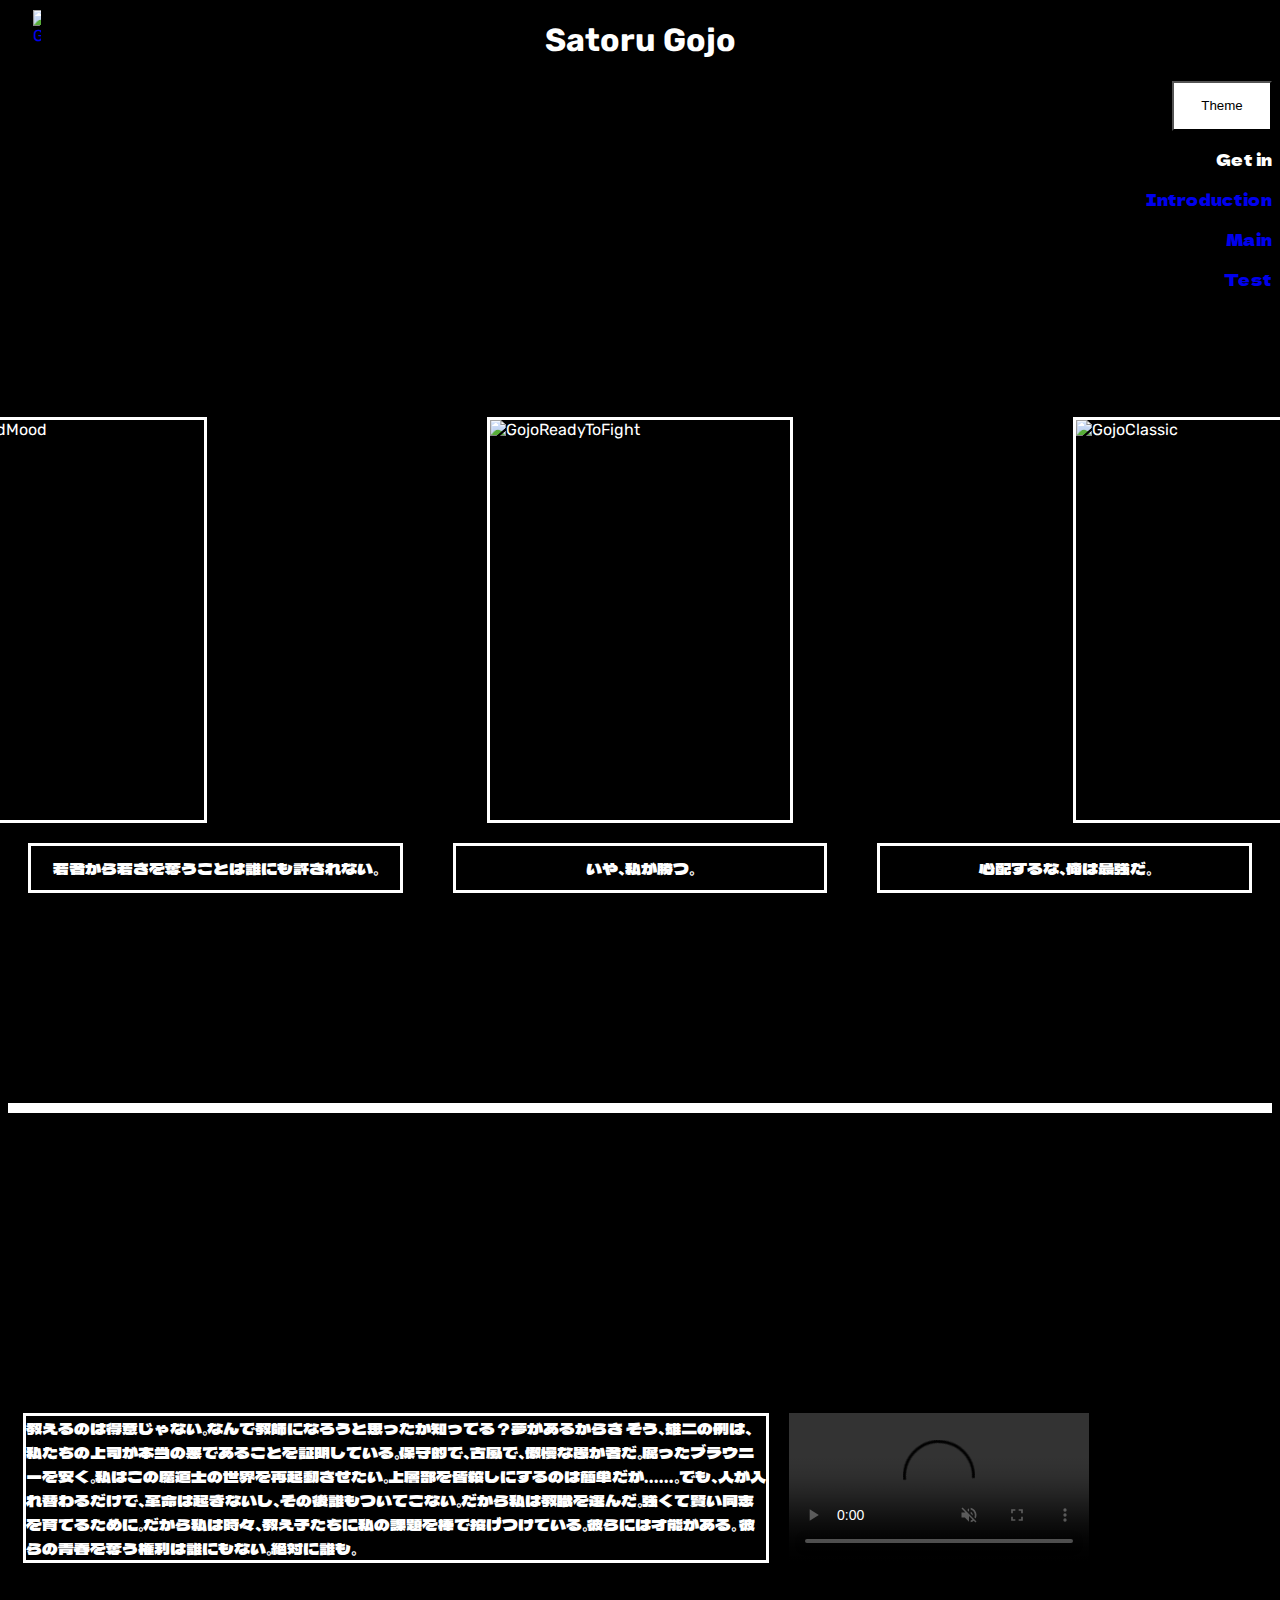
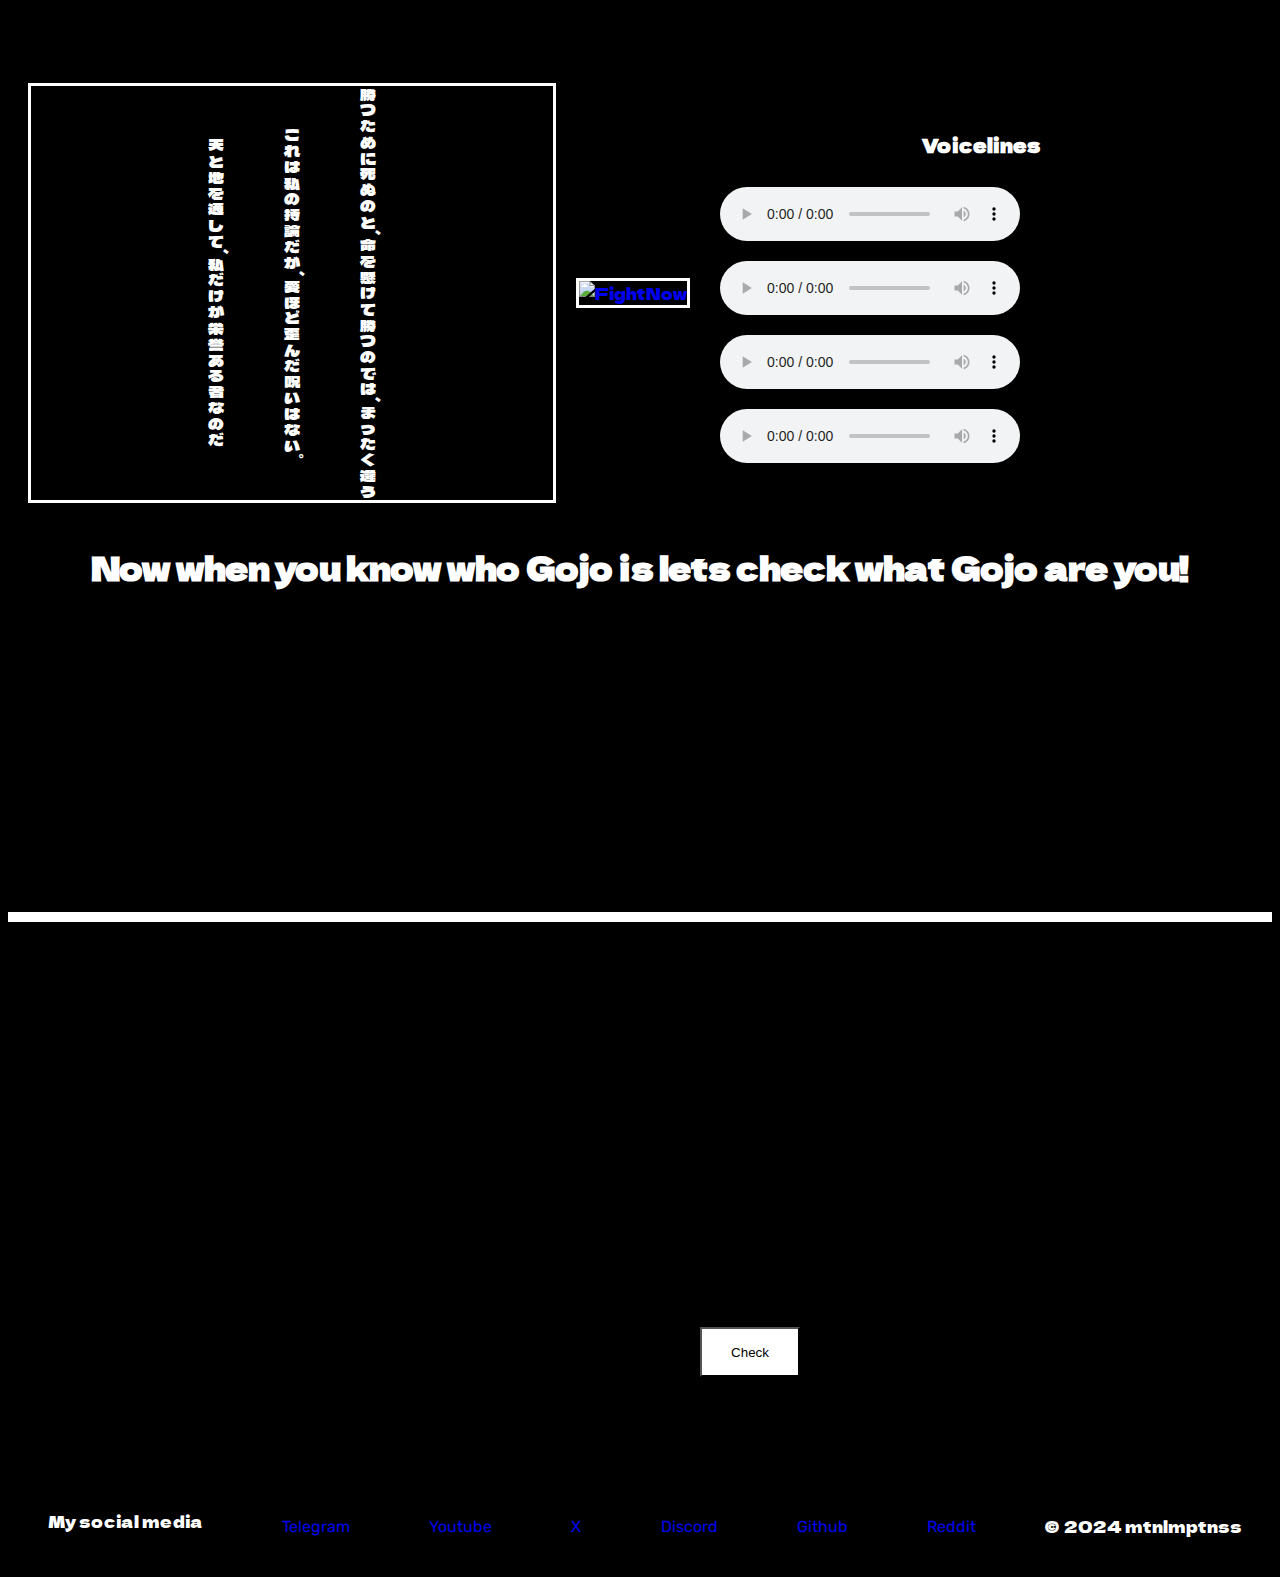
==== index.html @ ffa50f61 "Update and rename Strongest.html to index.html" ====
<!DOCTYPE html>
<html lang="en">
<head>
    <meta charset="UTF-8">
    <meta name="viewport" content="width=device-width, initial-scale=1.0">
    <link rel="preconnect" href="https://fonts.googleapis.com">
    <link rel="preconnect" href="https://fonts.gstatic.com" crossorigin>
    <link href="https://fonts.googleapis.com/css2?family=Dela+Gothic+One&family=Rubik:ital,wght@0,300..900;1,300..900&display=swap" rel="stylesheet">
    <link  href="/Strongest.css" rel="stylesheet" /> 
    <!-- link fonts, css  -->
    <title>TheStrongest</title>
</head>
<body>
<header>
    <h1 class="name">Satoru Gojo</h1>
</header>
<nav>
    <div id="navElement">
        <a rel="noopener" href="https://en.wikipedia.org/wiki/Satoru_Gojo" target="_blank"><img src="./resources/df3uw2q-83a1d62e-eff8-4884-bac1-9be208f4a098.png" alt="GojoPNG" id="GojoPNG" /></a></div>
        <button id="theme-toggle" aria-label="Toggle theme">Theme</button>
            <p> Get in</p>
            <p><a href='#Introduction'>Introduction</a></p>
            <p><a href='#Main'>Main</a></p>
            <p><a href='#Test'>Test</a></p>
    </div>
</nav> <!-- Navigation with theme button-->
<section id="Introduction">
<div id="imagesIntro">
    <div><img src="./resources/3244162-u1.jpg" alt="GojoInGoodMood" id="GojoInGoodMood"/></div>
    <div><img src="./resources/anime-character-destroy-satoru-gojo-featured-image.jpg" alt="GojoReadyToFight" id="GojoReadyToFight"/></div>
    <div><img src="./resources/gojo-satoru.jpg" alt="GojoClassic" id="GojoClassic"/></div>
</div>
<div id="replicsIntro">
    <p id="FRep">
        若者から若さを奪うことは誰にも許されない。
    </p>
    <p id="SRep">
        いや、私が勝つ。
    </p>
    <p id="TRep">
        心配するな、俺は最強だ。
    </p>
</div>
</section> <!-- 1st section with 3 imgs and 3 paragraphs in div elements-->
<div class="divider"></div>
<section id="Main">
    <div id="MainRep">
        <div class="text">教えるのは得意じゃない。なんで教師になろうと思ったか知ってる？夢があるからさ そう、雄二の例は、私たちの上司が本当の悪であることを証明している。保守的で、古風で、傲慢な愚か者だ。腐ったブラウニーを安く。私はこの魔道士の世界を再起動させたい。上層部を皆殺しにするのは簡単だが......。でも、人が入れ替わるだけで、革命は起きないし、その後誰もついてこない。だから私は教職を選んだ。強くて賢い同志を育てるために。だから私は時々、教え子たちに私の課題を棒で投げつけている。彼らには才能がある。
            彼らの青春を奪う権利は誰にもない。絶対に誰も。</div>
        <video src="./resources/m2-res_1080p.mp4" type="video" controls="" autoplay muted class="video">
        </video>
    </div>
    <div id="All1">
        <div class="phrases">
            <p>勝つために死ぬのと、命を懸けて勝つのでは、まったく違う</p>
            <p>これは私の持論だが、愛ほど歪んだ呪いはない。</p>
            <p>天と地を通して、私だけが栄誉ある者なのだ</p>
        </div>
        <div id="FightNow"><a rel="noopener" href='https://jujutsu-kaisen.fandom.com/wiki/Satoru_Gojo' target="_blank"><img src="./resources/satoru-gojo-season-2-new-illustration-v0-9makeeg1w6kb1.jpg" alt="FightNow"/></a></div>
        <div class="voicelines">
            <h3>Voicelines</h3>
            <audio controls src="./resources/gojo-satoru.mp3" type="audio/mpeg"></audio>
            <audio controls src="./resources/domain-expansion.mp3" type="audio/mpeg"></audio>
            <audio controls src="./resources/dont-worry.mp3" type="audio/mpeg"></audio>
            <audio controls src="./resources/your-weak.mp3" type="audio/mpeg"></audio>
        </div>
    </div>
    <div id="FinalText"><p><h1>Now when you know who Gojo is lets check what Gojo are you!</h1></p></div>
    <div class="divider"></div>
</section> <!-- The biggest section with a lot of content such as audio, video and text. All in div elements -->
<section id="Test">
    <div class="result" id="resultDiv">
        <h1 id="resultText"></h1>
        <img id="resultImage" src="" alt="">
    </div> 
    <div id="btnDiv"><button id="randomButton">Check</button> </div>
</section> <!-- Section with interactive button that show random images and phrase-->
<footer id="Links">
<div class="social last"><p>My social media</p></div>
<div class="social"><a  rel="noopener" target="_blank" href="https://t.me/mtn1mptnss">Telegram</a></div>
<div class="social"><a  rel="noopener" target="_blank" href="www.youtube.com/@mtnlmptnss">Youtube</a></div>
<div class="social"><a  rel="noopener" target="_blank" href="https://x.com/mtnlmptnss">X</a></div>
<div class="social"><a  rel="noopener"target="_blank" href="https://discord.gg/3j26HKE4">Discord</a></div>
<div class="social"><a  rel="noopener" target="_blank" href="https://github.com/mtnlmptnss">Github</a></div>
<div class="social"><a  rel="noopener"target="_blank" href="https://www.reddit.com/user/Mtnlmptnss/">Reddit</a></div>
<p>© 2024 mtnlmptnss</p>
</footer> <!-- Links to social media-->
    <script src="Strongest.js"></script>
</body>
</html>
---- Strongest.css ----
/* body settings*/
body {
   background-color:rgb(0, 0, 0);
   color:white;
   font-family: "Rubik", sans-serif;
   font-optical-sizing: auto;
   font-weight: 20px;
   font-style: normal;
   
}
/* theme switch settings*/
.white-theme {
  background-color: white;
  color: black;
}
.white-theme .divider {
  background-color: black;
}
.white-theme #GojoInGoodMood,
.white-theme #GojoReadyToFight,
.white-theme #GojoClassic,
.white-theme #FightNow,
.white-theme #FRep,
.white-theme #SRep,
.white-theme #TRep,
.white-theme .text,
.white-theme .phrases {
  border:3px solid black;
}
.white-theme button {
  color:white;
  background-color: black;
}
button {
height: 50px;
width: 100px;
color:black;
background-color: white;
}
/* anchor elements settings*/
a {
  text-decoration: none;
}
a:visited {
  color: green; 
 } 
 a:hover {
  background: purple; 
  text-decoration: underline; 
  color: white;
}
/* Main settings for all elements */
.name {
text-align: center;
}
nav {
   text-align: right;
}
p, #Main{
   font-family: "Dela Gothic One", sans-serif;
   font-weight: 400;
   font-style: normal;
}
#GojoPNG {
   height: 10%;
   width: 10%;
   position: relative;
   float:left;
   left: 25px;
}
#navElement {
   position: absolute;
   top:10px;
   float: right;
}
#imagesIntro {
  display: flex;
  justify-content: center; 
  align-items: flex-start; 
  gap: 20px; 
  margin: auto;
  position: relative;
  top: 100px;
}

#GojoInGoodMood,
#GojoReadyToFight,
#GojoClassic {
  display: block;
  height: 400px;
  width: 300px;
  border: 3px solid white;
}

#GojoInGoodMood {
  margin: 10px 250px;
}

#GojoReadyToFight {
  margin: 10px;
}

#GojoClassic {
  margin: 10px 250px;
}
#replicsIntro {
  display: flex;
  justify-content: center; 
  align-items: flex-start; 
  gap: 20px; 
  margin: auto;
  position: relative;
  top: 100px;
}
#FRep:hover,
#SRep:hover,
#TRep:hover,
.text:hover,
.phrases:hover{
  background: purple; 
}
#FRep,
#SRep,
#TRep {
   padding: 10px;
   text-align: center;
   border: 3px solid white;
}
#FRep {
   margin: 10px 20px;
   flex: 1; 
}

#SRep {
   margin: 10px;
   flex: 1; 
}

#TRep {
   margin: 10px 20px;
   flex: 1;
}
.divider {
  height: 10px; 
  background-color: white; 
  margin: 300px 0; 
  width: 100%; 
}

#Main{
  position: relative;

}
#MainRep{
  display: flex; 
  align-items: flex-start; 
  margin: 100px 15px; 
  text-align: left;
  gap: 20px; 
}
.text {
  flex: 1;
  max-width: 60%;
  align-self: center;
  border: 3px solid white;
}

.video {
  max-width: 40%; 
  height: auto;
}
#All1{
  display: flex; 
   justify-content: space-between; 
   align-items: center; 
   margin: auto;
   padding: 20px;
   gap: 20px;
}
#FightNow {
  display: flex;
   justify-content: center;
   align-items: center;
   margin: auto;
   border: 3px solid white;
}
.phrases {
  display: flex;
  flex-direction: column;
  align-items:stretch;
  gap: 20px;
  margin: auto;
  position: relative;
  flex: 1;
  align-self: center;
  writing-mode: vertical-rl; 
  text-orientation: mixed;
  text-align: center;
  justify-content: center;
  border: 3px solid white;
}
.voicelines {
  display: flex;
  flex-direction: column;
  justify-content: space-around;
  flex: 1; 
  margin: 10px;
  height: 100%; 
  text-align: center;
}

.voicelines audio {
  margin: 10px 0;
}

img {
  max-width: 100%;
  height: auto;
}
#FinalText{
  display: flex;
  justify-content: center;
  align-items: center;
  text-align: center;
}
#Test{
  display: flex; 
   justify-content: space-between; 
   align-items: center; 
   margin: auto;
   padding: 20px;
   gap: 20px;
}
.random-button {
  border: 3px solid white;
  height: 50px;
  width: 100px;
}
#resultText{
  display: flex;
  justify-content: center;
  align-items: center;
  text-align: center;
}
#resultImage{
  display: flex;
  justify-content: center;
  align-items: center;
  margin: 100px;
  text-align: center;
}
#btnDiv {
  display: flex;
  justify-content: center;
  align-items: center;
  margin: auto;
  text-align: center;
  color:black;
  background-color: white;
}
footer{
  display: flex;
  justify-content: space-around;
  align-items: center;
}
.social {
  margin: 10px;
  display: flex;
  justify-content: center;
  align-items: center;
}
.last {
  margin-bottom: 20px; 
}
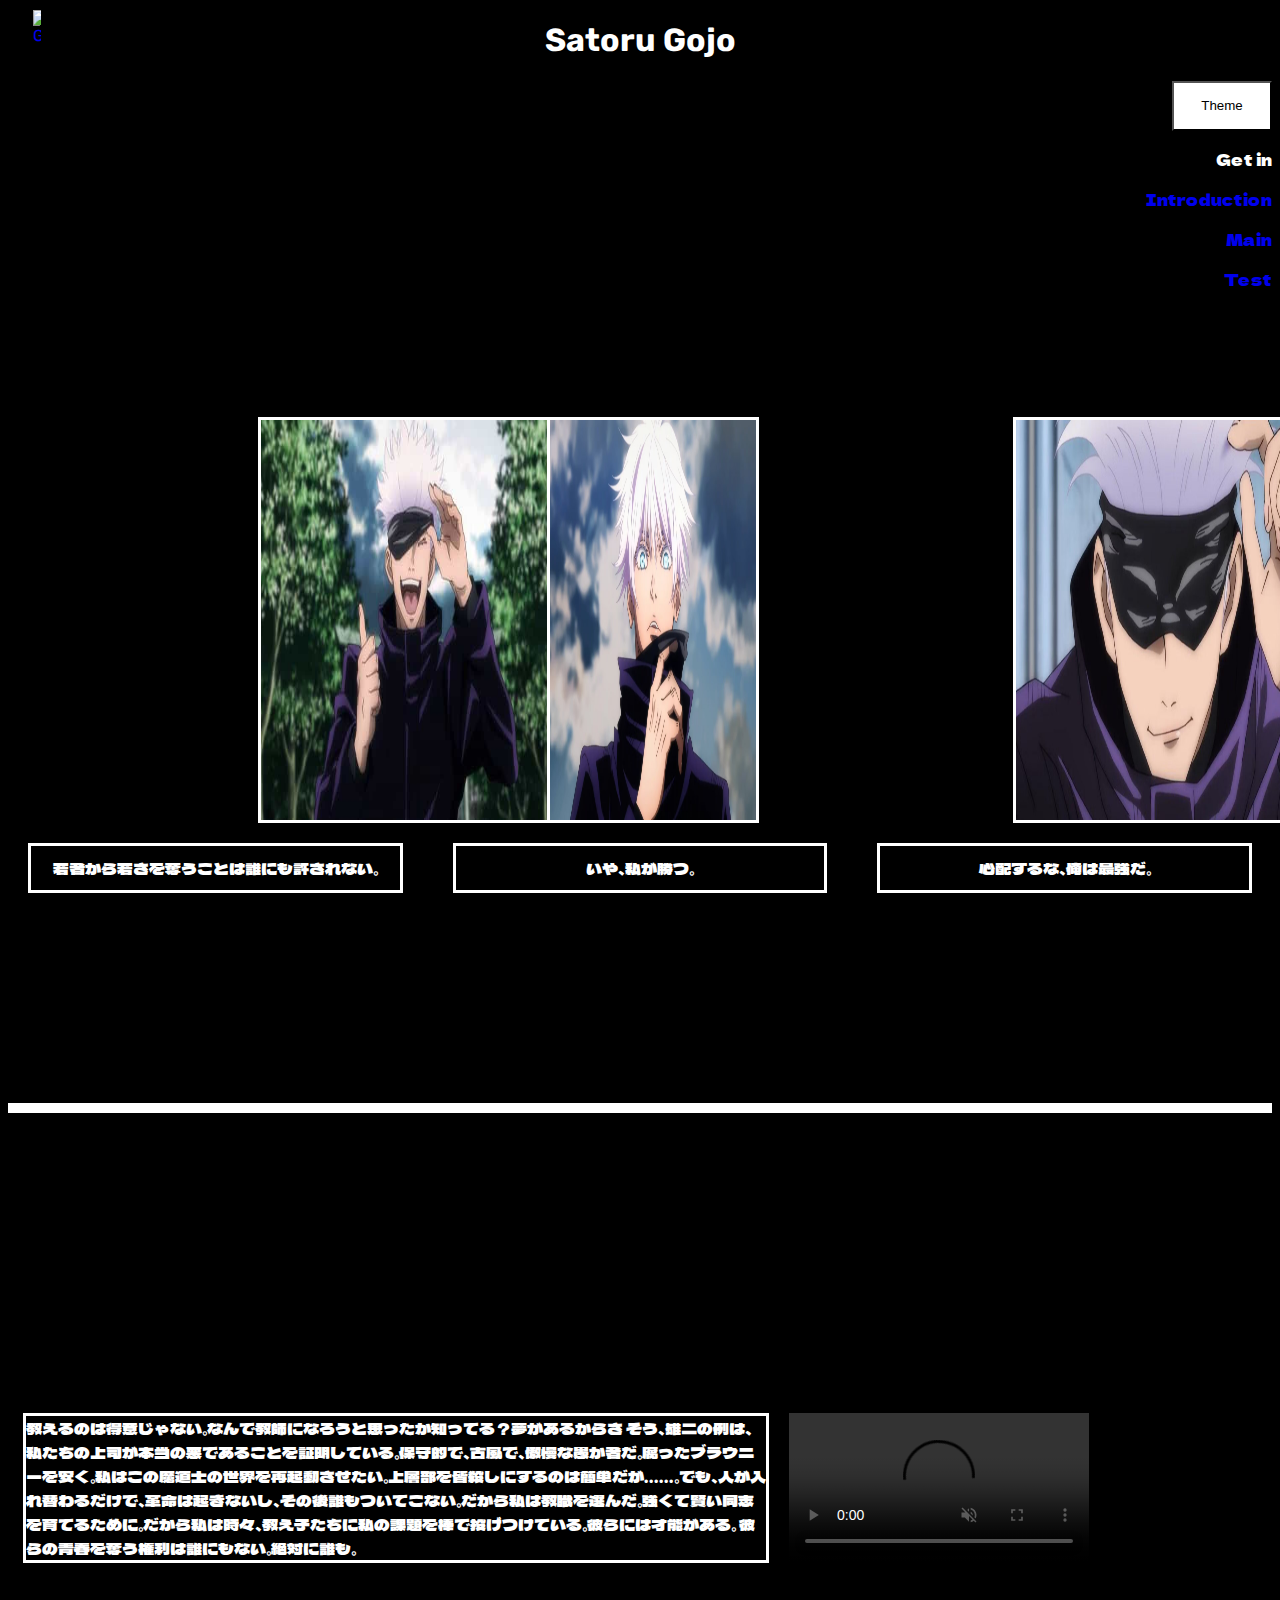
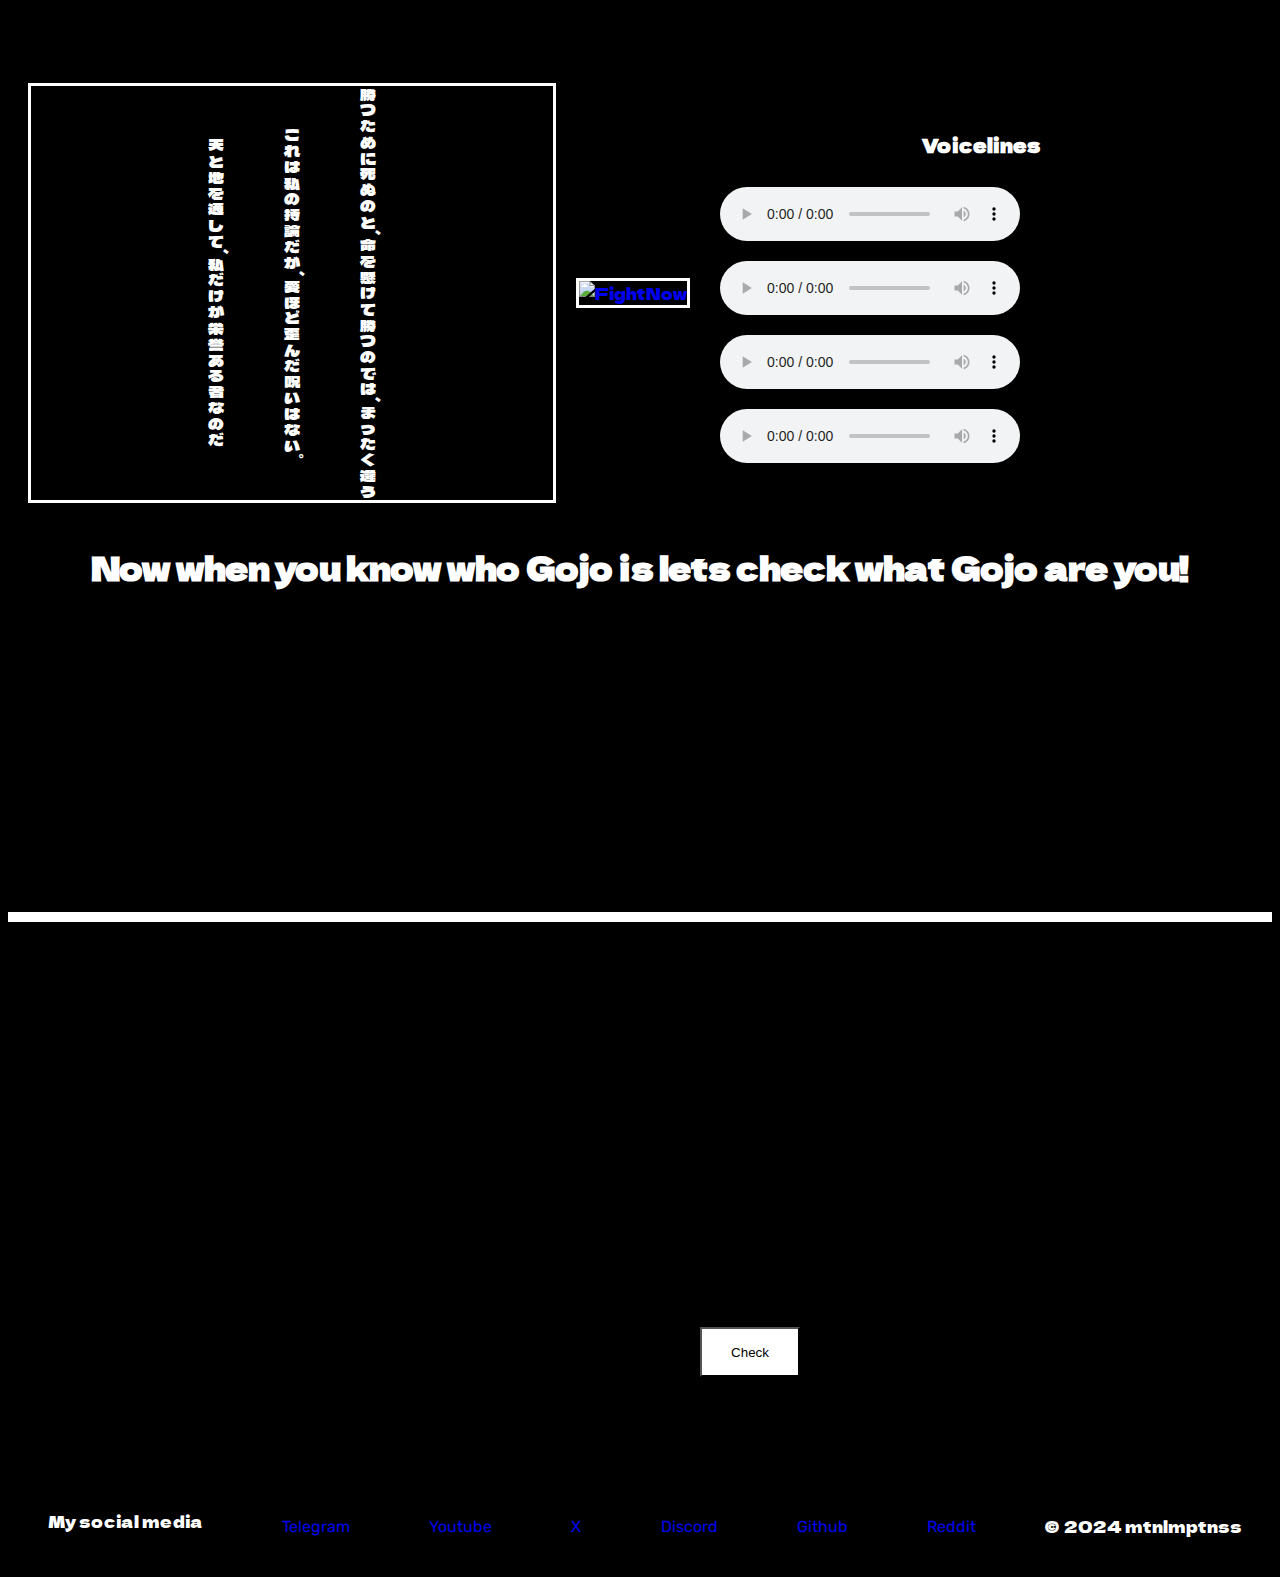
==== commit aec6da3e: "Update index.html" ====
--- a/index.html
+++ b/index.html
@@ -26,9 +26,9 @@
 </nav> <!-- Navigation with theme button-->
 <section id="Introduction">
 <div id="imagesIntro">
-    <div><img src="./resources/3244162-u1.jpg" alt="GojoInGoodMood" id="GojoInGoodMood"/></div>
-    <div><img src="./resources/anime-character-destroy-satoru-gojo-featured-image.jpg" alt="GojoReadyToFight" id="GojoReadyToFight"/></div>
-    <div><img src="./resources/gojo-satoru.jpg" alt="GojoClassic" id="GojoClassic"/></div>
+    <div><img src="3244162-u1.jpg" alt="GojoInGoodMood" id="GojoInGoodMood"/></div>
+    <div><img src="anime-character-destroy-satoru-gojo-featured-image.jpg" alt="GojoReadyToFight" id="GojoReadyToFight"/></div>
+    <div><img src="gojo-satoru.jpg" alt="GojoClassic" id="GojoClassic"/></div>
 </div>
 <div id="replicsIntro">
     <p id="FRep">
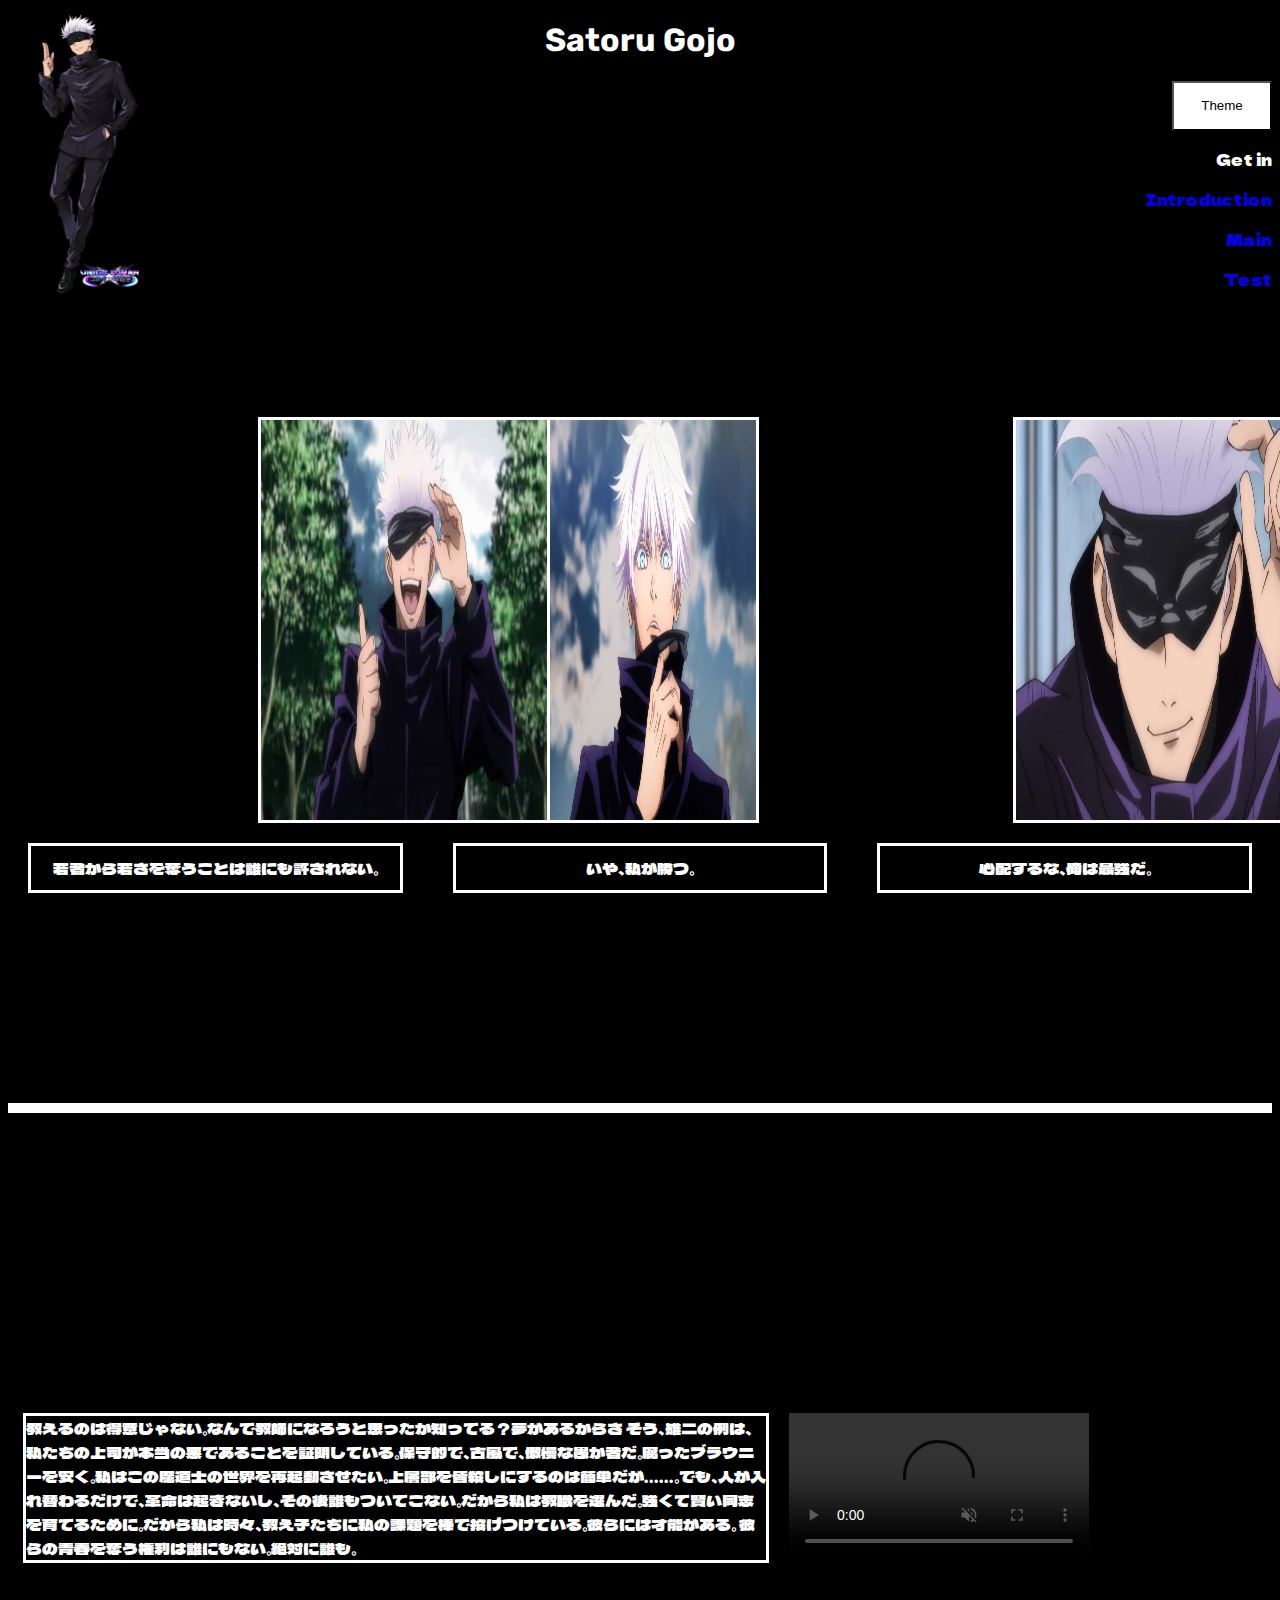
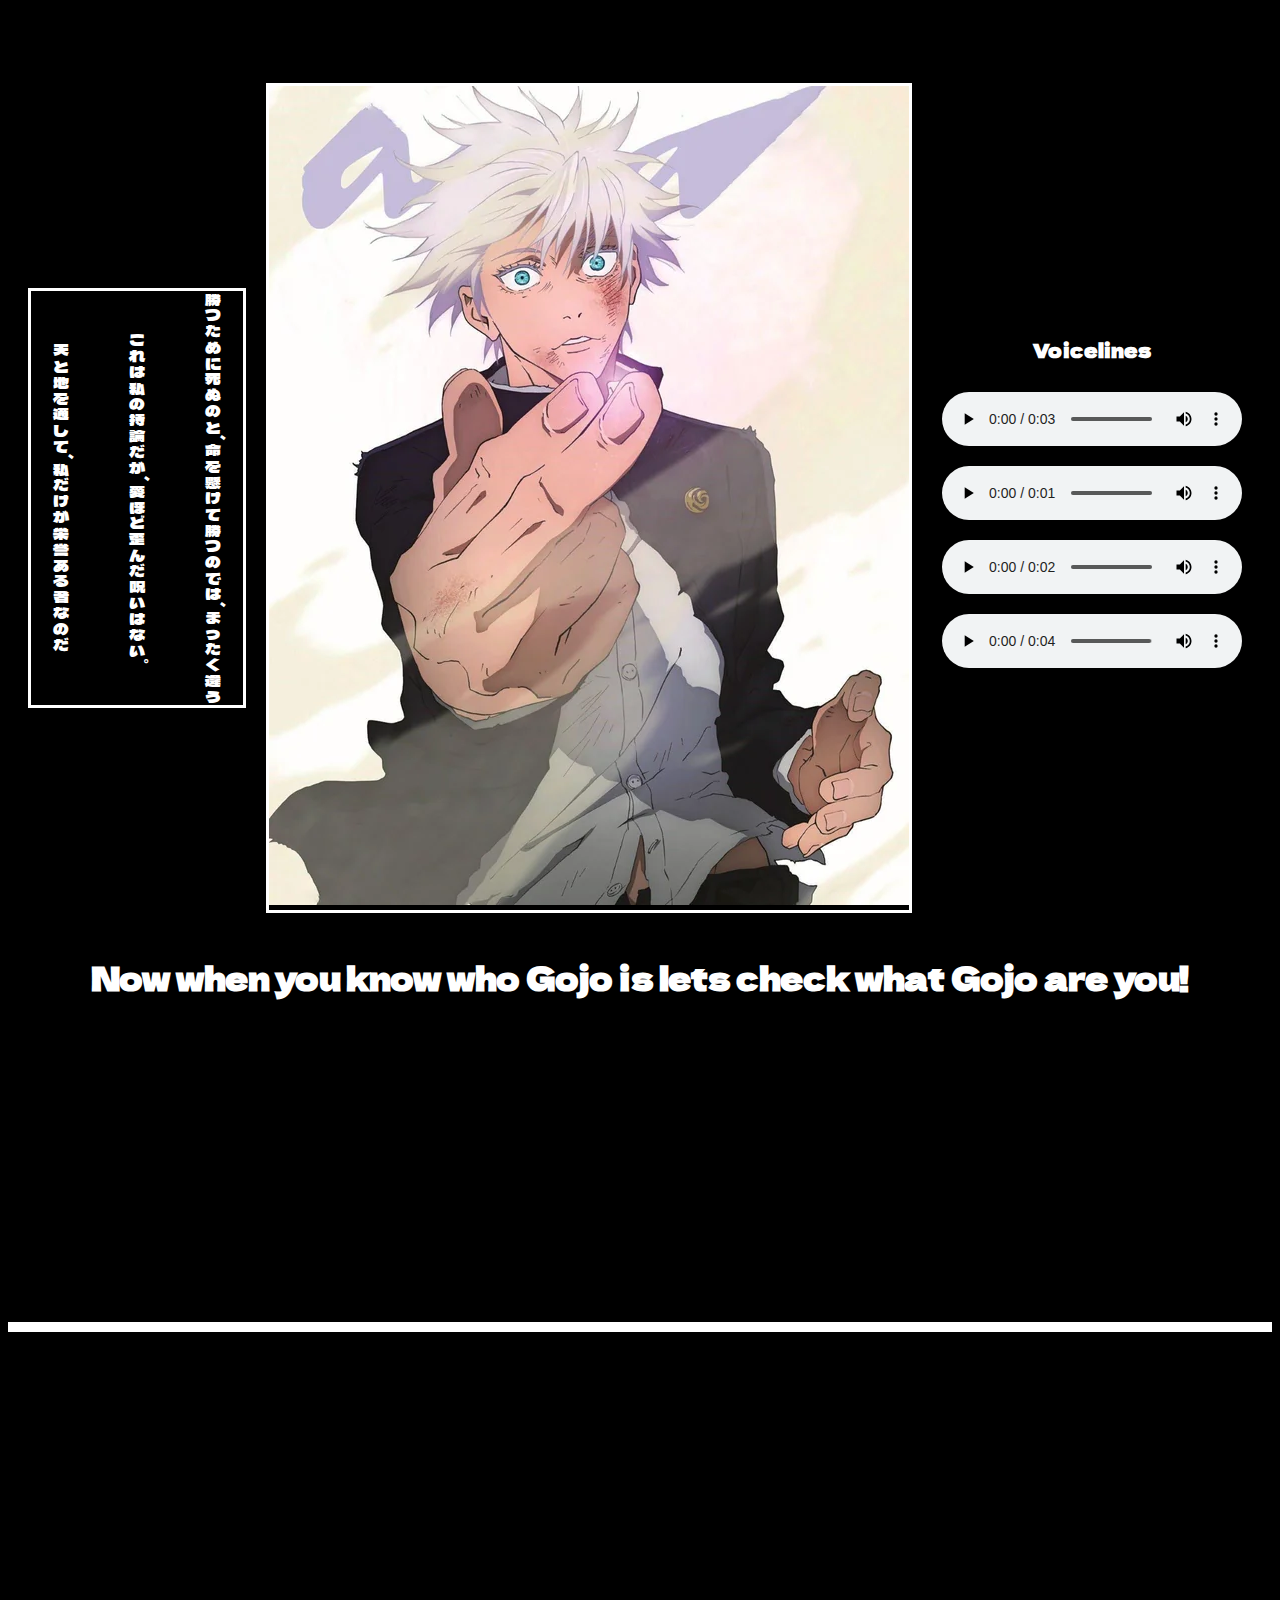
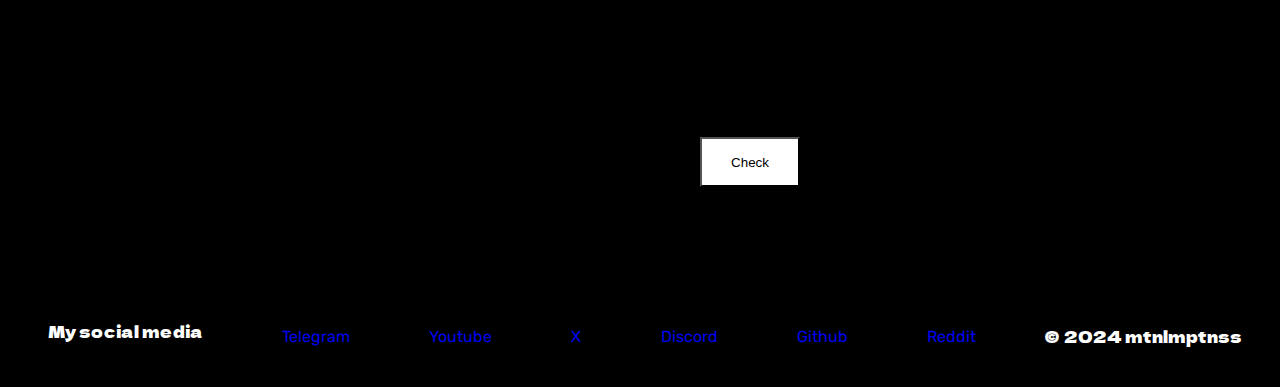
==== commit b457c969: "Update index.html" ====
--- a/index.html
+++ b/index.html
@@ -6,7 +6,7 @@
     <link rel="preconnect" href="https://fonts.googleapis.com">
     <link rel="preconnect" href="https://fonts.gstatic.com" crossorigin>
     <link href="https://fonts.googleapis.com/css2?family=Dela+Gothic+One&family=Rubik:ital,wght@0,300..900;1,300..900&display=swap" rel="stylesheet">
-    <link  href="/Strongest.css" rel="stylesheet" /> 
+    <link  href="./Strongest.css" rel="stylesheet" /> 
     <!-- link fonts, css  -->
     <title>TheStrongest</title>
 </head>
@@ -16,7 +16,7 @@
 </header>
 <nav>
     <div id="navElement">
-        <a rel="noopener" href="https://en.wikipedia.org/wiki/Satoru_Gojo" target="_blank"><img src="./resources/df3uw2q-83a1d62e-eff8-4884-bac1-9be208f4a098.png" alt="GojoPNG" id="GojoPNG" /></a></div>
+        <a rel="noopener" href="https://en.wikipedia.org/wiki/Satoru_Gojo" target="_blank"><img src="./df3uw2q-83a1d62e-eff8-4884-bac1-9be208f4a098.png" alt="GojoPNG" id="GojoPNG" /></a></div>
         <button id="theme-toggle" aria-label="Toggle theme">Theme</button>
             <p> Get in</p>
             <p><a href='#Introduction'>Introduction</a></p>
@@ -26,9 +26,9 @@
 </nav> <!-- Navigation with theme button-->
 <section id="Introduction">
 <div id="imagesIntro">
-    <div><img src="3244162-u1.jpg" alt="GojoInGoodMood" id="GojoInGoodMood"/></div>
-    <div><img src="anime-character-destroy-satoru-gojo-featured-image.jpg" alt="GojoReadyToFight" id="GojoReadyToFight"/></div>
-    <div><img src="gojo-satoru.jpg" alt="GojoClassic" id="GojoClassic"/></div>
+    <div><img src="./3244162-u1.jpg" alt="GojoInGoodMood" id="GojoInGoodMood"/></div>
+    <div><img src="./anime-character-destroy-satoru-gojo-featured-image.jpg" alt="GojoReadyToFight" id="GojoReadyToFight"/></div>
+    <div><img src="./gojo-satoru.jpg" alt="GojoClassic" id="GojoClassic"/></div>
 </div>
 <div id="replicsIntro">
     <p id="FRep">
@@ -47,7 +47,7 @@
     <div id="MainRep">
         <div class="text">教えるのは得意じゃない。なんで教師になろうと思ったか知ってる？夢があるからさ そう、雄二の例は、私たちの上司が本当の悪であることを証明している。保守的で、古風で、傲慢な愚か者だ。腐ったブラウニーを安く。私はこの魔道士の世界を再起動させたい。上層部を皆殺しにするのは簡単だが......。でも、人が入れ替わるだけで、革命は起きないし、その後誰もついてこない。だから私は教職を選んだ。強くて賢い同志を育てるために。だから私は時々、教え子たちに私の課題を棒で投げつけている。彼らには才能がある。
             彼らの青春を奪う権利は誰にもない。絶対に誰も。</div>
-        <video src="./resources/m2-res_1080p.mp4" type="video" controls="" autoplay muted class="video">
+        <video src="./m2-res_1080p.mp4" type="video" controls="" autoplay muted class="video">
         </video>
     </div>
     <div id="All1">
@@ -56,13 +56,13 @@
             <p>これは私の持論だが、愛ほど歪んだ呪いはない。</p>
             <p>天と地を通して、私だけが栄誉ある者なのだ</p>
         </div>
-        <div id="FightNow"><a rel="noopener" href='https://jujutsu-kaisen.fandom.com/wiki/Satoru_Gojo' target="_blank"><img src="./resources/satoru-gojo-season-2-new-illustration-v0-9makeeg1w6kb1.jpg" alt="FightNow"/></a></div>
+        <div id="FightNow"><a rel="noopener" href='https://jujutsu-kaisen.fandom.com/wiki/Satoru_Gojo' target="_blank"><img src="./satoru-gojo-season-2-new-illustration-v0-9makeeg1w6kb1.jpg" alt="FightNow"/></a></div>
         <div class="voicelines">
             <h3>Voicelines</h3>
-            <audio controls src="./resources/gojo-satoru.mp3" type="audio/mpeg"></audio>
-            <audio controls src="./resources/domain-expansion.mp3" type="audio/mpeg"></audio>
-            <audio controls src="./resources/dont-worry.mp3" type="audio/mpeg"></audio>
-            <audio controls src="./resources/your-weak.mp3" type="audio/mpeg"></audio>
+            <audio controls src="./gojo-satoru.mp3" type="audio/mpeg"></audio>
+            <audio controls src="./domain-expansion.mp3" type="audio/mpeg"></audio>
+            <audio controls src="./dont-worry.mp3" type="audio/mpeg"></audio>
+            <audio controls src="./your-weak.mp3" type="audio/mpeg"></audio>
         </div>
     </div>
     <div id="FinalText"><p><h1>Now when you know who Gojo is lets check what Gojo are you!</h1></p></div>
@@ -85,6 +85,6 @@
 <div class="social"><a  rel="noopener"target="_blank" href="https://www.reddit.com/user/Mtnlmptnss/">Reddit</a></div>
 <p>© 2024 mtnlmptnss</p>
 </footer> <!-- Links to social media-->
-    <script src="Strongest.js"></script>
+    <script src="./Strongest.js"></script>
 </body>
 </html>
